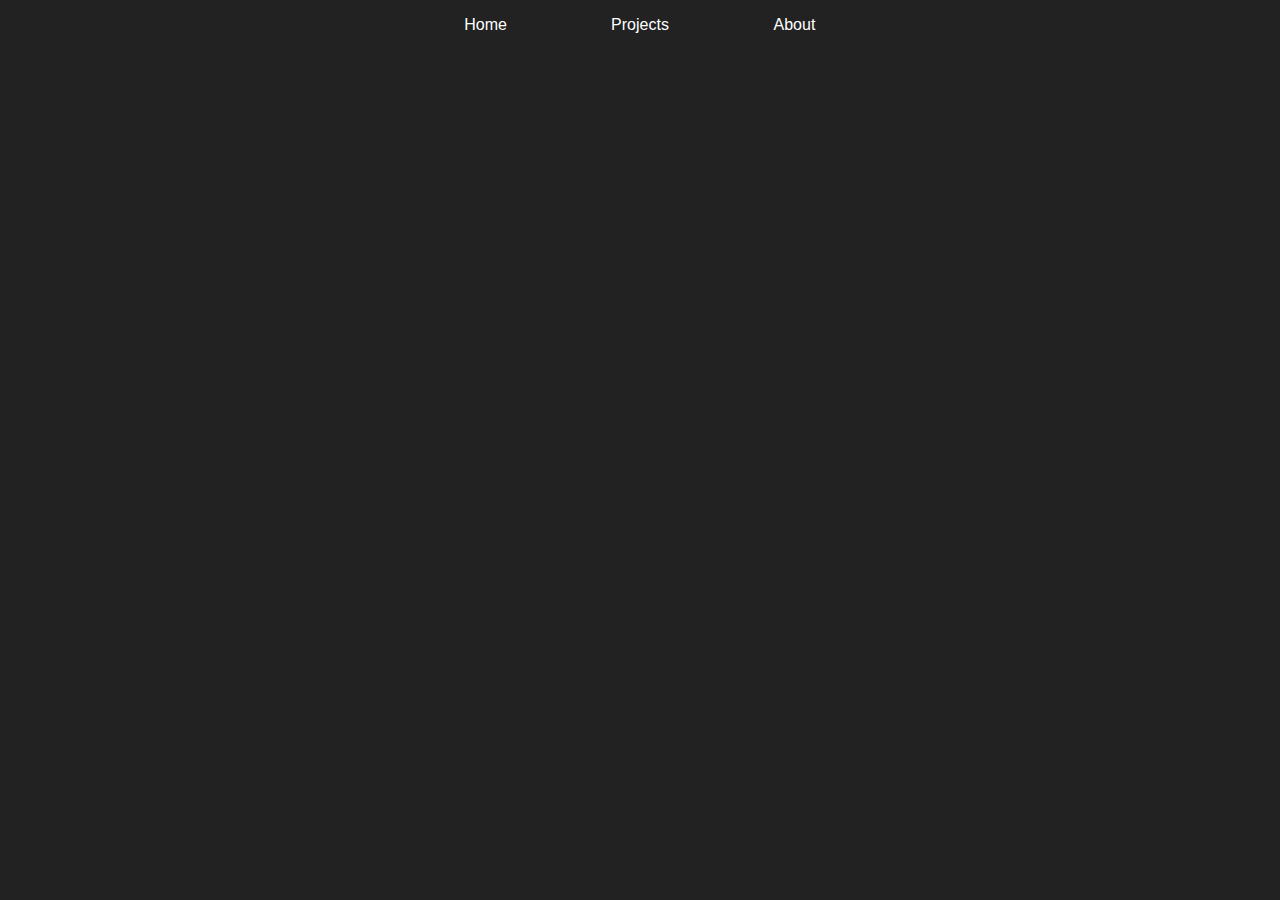
==== index.html @ 7a671e27 "Fra Tirsdag" ====
<!DOCTYPE html>

<html>
    <head>
        <link rel="stylesheet" href="style.css">
        <script src="https://ajax.googleapis.com/ajax/libs/jquery/3.5.1/jquery.min.js"></script>
    </head>
    <body>
        <div class="navigation-bar">
            <ul class="navigation-bar-list">
                <li><a href="/">Home</a></li>
                <li><a href="https://www.youtube.com/watch?v=dQw4w9WgXcQ">Projects</a></li>
                <li><a href="/about/">About</a></li>
            </ul>
        </div>
        <div class="background">
            <video id="background-video" src="resources/background.mp4" muted autoplay loop></video>
        </div>
        <div class="content">
            <div id="content-welcome" class="content-welcome">
                <h2 id="content-welcome-title">My name is Mathias and</h2>
                <h1 id="content-welcome-text" ></h1>
            </div>
        </div>
        <script src="script.js"></script>
        <script>UpdateIntroduction();</script>
    </body>
</html>
---- style.css ----
*{
    margin: 0px;
    padding: 0px;
    background-color: rgb(34, 34, 34);
    font-family: Verdana, Geneva, Tahoma, sans-serif;
}

.navigation-bar {
    width: 100%;
    justify-content: center;
}

.navigation-bar-list {
    list-style-type: none;
    text-align:center;
    margin:auto;
    -webkit-touch-callout: none;
    -webkit-user-select: none;
    -khtml-user-select: none;
    -moz-user-select: none;
    -ms-user-select: none;
    user-select: none;
}

.navigation-bar-list li {
    display:inline;
    padding: 0px;
}

.navigation-bar-list li a {
    padding-top: 16px;
    padding-bottom: 15px;
    display:inline-block;
    color: white;
    text-align: center;
    width: 150px;
    text-decoration: none;
}

.navigation-bar-list li a:hover{
    color:whitesmoke;
    background-color: #353535;
}

.background {
    z-index: -1;
    position: fixed;
    width: 100%;
    height: 100%;
}

.background #background-video {
    position: absolute;
    max-width: 100%;
    min-width: 100%;
    max-height: 100%; 
    min-height: 100%;
    object-fit: cover;

    -o-filter: blur(2px);
    filter: blur(2px);

    -webkit-touch-callout: none;
    -webkit-user-select: none;
    -khtml-user-select: none;
    -moz-user-select: none;
    -ms-user-select: none;
    user-select: none;
}

.content {
    width: 100%;
    height: 80%;
    position: fixed;
    background-color: transparent;
    top:20%;
}

.content .content-welcome {
    margin: auto;
    width: max-content;
    background-color: #1a1c1d69;
    animation:1.5s ease 0.5s normal forwards 1 fadein;
    -webkit-animation:1.5s ease 0.5s normal forwards 1 fadein;
    opacity:0
}

.content .content-welcome #content-welcome-title {
    background-color: transparent;
    color: white;
    text-align: center; 
    margin: auto; 
    padding-top: 9px;
    padding-left: 15px;
    padding-right: 15px;
    border: 5px black;

    -webkit-touch-callout: none;
    -webkit-user-select: none;
    -khtml-user-select: none;
    -moz-user-select: none;
    -ms-user-select: none;
    user-select: none;
}

.content .content-welcome h1 {
    background-color: transparent;
    color: white;
    text-align: center; 
    margin: auto; 
    padding-top: 9px;
    padding-bottom: 10px;
    padding-left: 15px;
    padding-right: 15px;
    
    -webkit-touch-callout: none;
    -webkit-user-select: none;
    -khtml-user-select: none;
    -moz-user-select: none;
    -ms-user-select: none;
    user-select: none;
}

@keyframes fadein {
    from{opacity:0}
    to{opacity:1}
}

@-webkit-keyframes fadein {
    from{opacity:0}
    to{opacity:1}
}
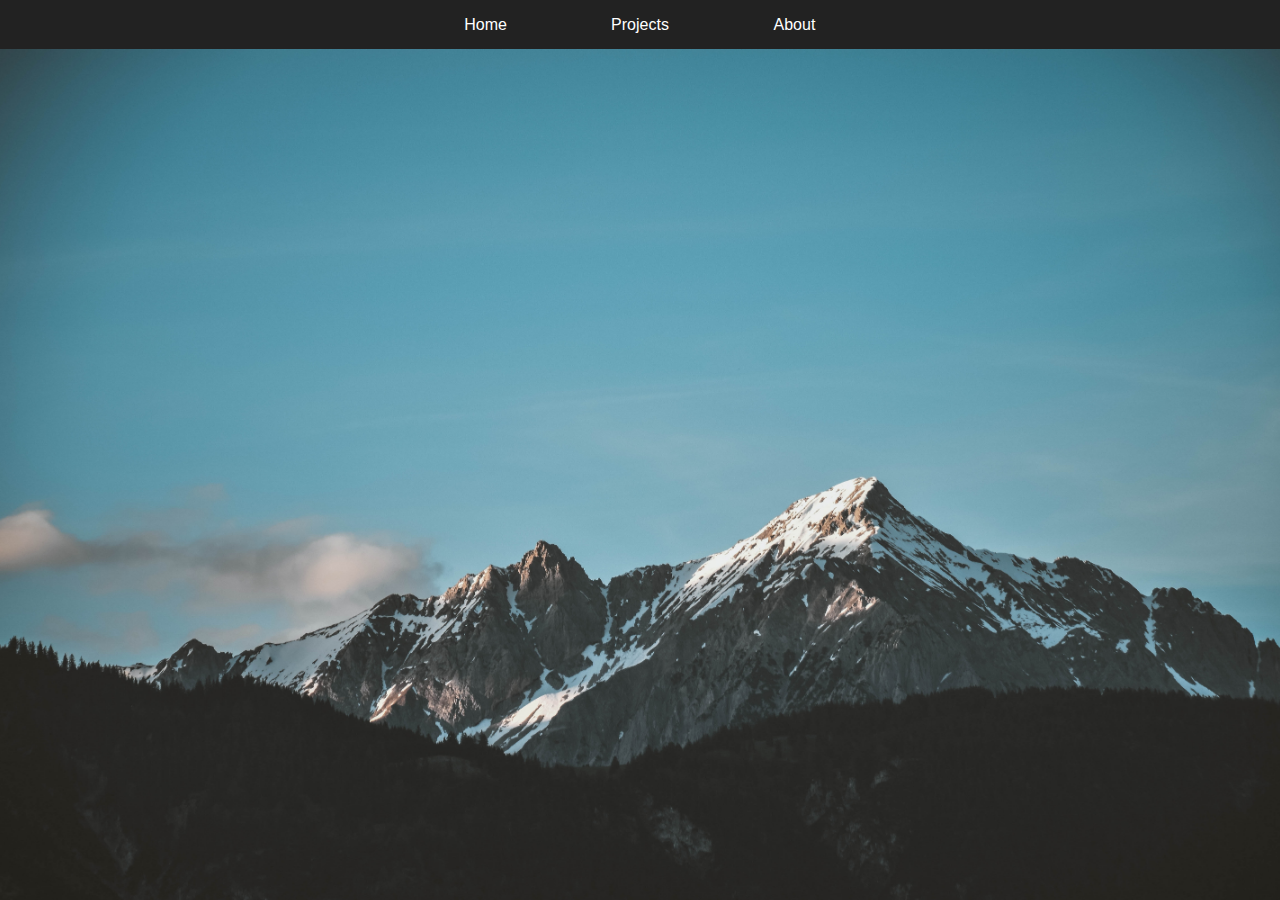
==== commit 2043c196: "updated background" ====
--- a/index.html
+++ b/index.html
@@ -14,7 +14,7 @@
             </ul>
         </div>
         <div class="background">
-            <video id="background-video" src="resources/background.mp4" muted autoplay loop></video>
+            <img id="background-picture" src="resources/bg.jpg"></img>
         </div>
         <div class="content">
             <div id="content-welcome" class="content-welcome">
--- a/style.css
+++ b/style.css
@@ -50,16 +50,13 @@
     height: 100%;
 }
 
-.background #background-video {
+.background #background-picture {
     position: absolute;
     max-width: 100%;
     min-width: 100%;
     max-height: 100%; 
     min-height: 100%;
     object-fit: cover;
-
-    -o-filter: blur(2px);
-    filter: blur(2px);
 
     -webkit-touch-callout: none;
     -webkit-user-select: none;
